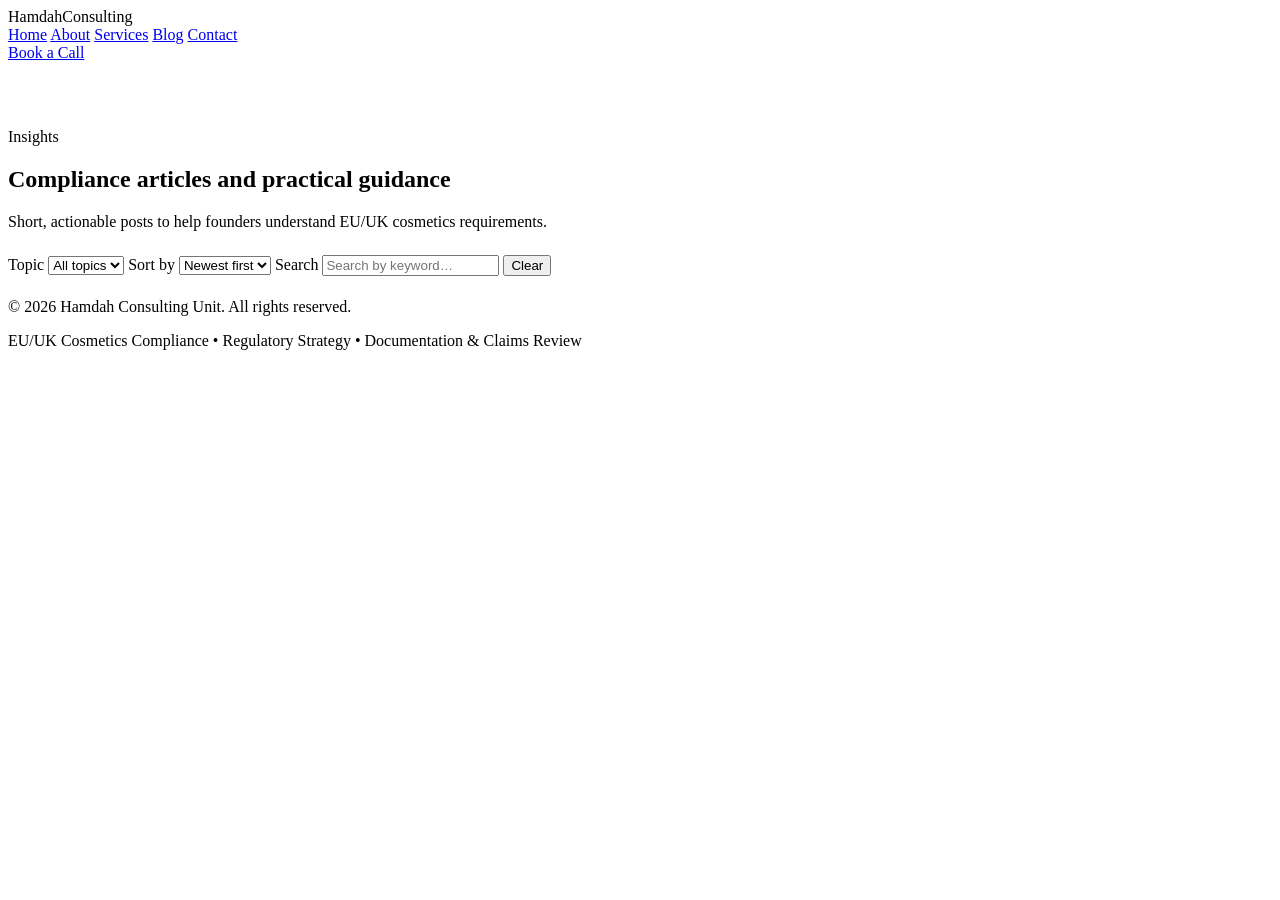
==== blog.html @ 0b945d11 "Add initial blog.html structure and content" ====
<!DOCTYPE html>
<html lang="en">
<head>
  <meta charset="UTF-8" />
  <meta name="viewport" content="width=device-width, initial-scale=1.0" />
  <title>Hamdah Consulting Unit — Blog</title>
  <meta name="description" content="Insights and updates on EU/UK cosmetics compliance, RP services, PIF/CPSR, and labelling." />
  <link rel="stylesheet" href="styles.css" />
</head>
<body>

  <header class="site-header">
    <div class="container header-inner">
      <div class="logo">Hamdah<span>Consulting</span></div>
      <nav class="main-nav">
        <a href="index.html">Home</a>
        <a href="index.html#about">About</a>
        <a href="index.html#services">Services</a>
        <a href="blog.html" class="active">Blog</a>
        <a href="index.html#contact">Contact</a>
      </nav>
      <a href="index.html#contact" class="btn btn-primary">Book a Call</a>
    </div>
  </header>

  <main>
    <section class="section" style="padding-top:50px;">
      <div class="container">
        <div class="section-heading center">
          <p class="badge">Insights</p>
          <h2>Compliance articles and practical guidance</h2>
          <p class="section-subtitle">
            Short, actionable posts to help founders understand EU/UK cosmetics requirements.
          </p>
        </div>

        <!-- Filters -->
        <div class="blog-controls" style="margin-top:24px;">
          <div class="blog-controls-row">
            <label>
              Topic
              <select id="topicFilter">
                <option value="all">All topics</option>
              </select>
            </label>

            <label>
              Sort by
              <select id="sortFilter">
                <option value="newest">Newest first</option>
                <option value="oldest">Oldest first</option>
              </select>
            </label>

            <label class="blog-search">
              Search
              <input id="searchInput" type="search" placeholder="Search by keyword…" />
            </label>

            <button id="clearBtn" class="btn btn-ghost" type="button">Clear</button>
          </div>

          <p id="resultsMeta" style="margin:10px 0 0;color:#4b5563;"></p>
        </div>

        <!-- Blog list -->
        <div id="blogGrid" class="blog-grid" style="margin-top:22px;"></div>
      </div>
    </section>
  </main>

  <footer class="site-footer">
    <div class="container footer-inner">
      <p>© <span id="year"></span> Hamdah Consulting Unit. All rights reserved.</p>
      <p class="footer-meta">EU/UK Cosmetics Compliance • Regulatory Strategy • Documentation &amp; Claims Review</p>
    </div>
  </footer>

  <script>
    document.getElementById('year').textContent = new Date().getFullYear();
  </script>

  <!-- Option A: load posts from JS file -->
  <script src="js/posts.js"></script>
  <script src="js/blog.js"></script>
</body>
</html>
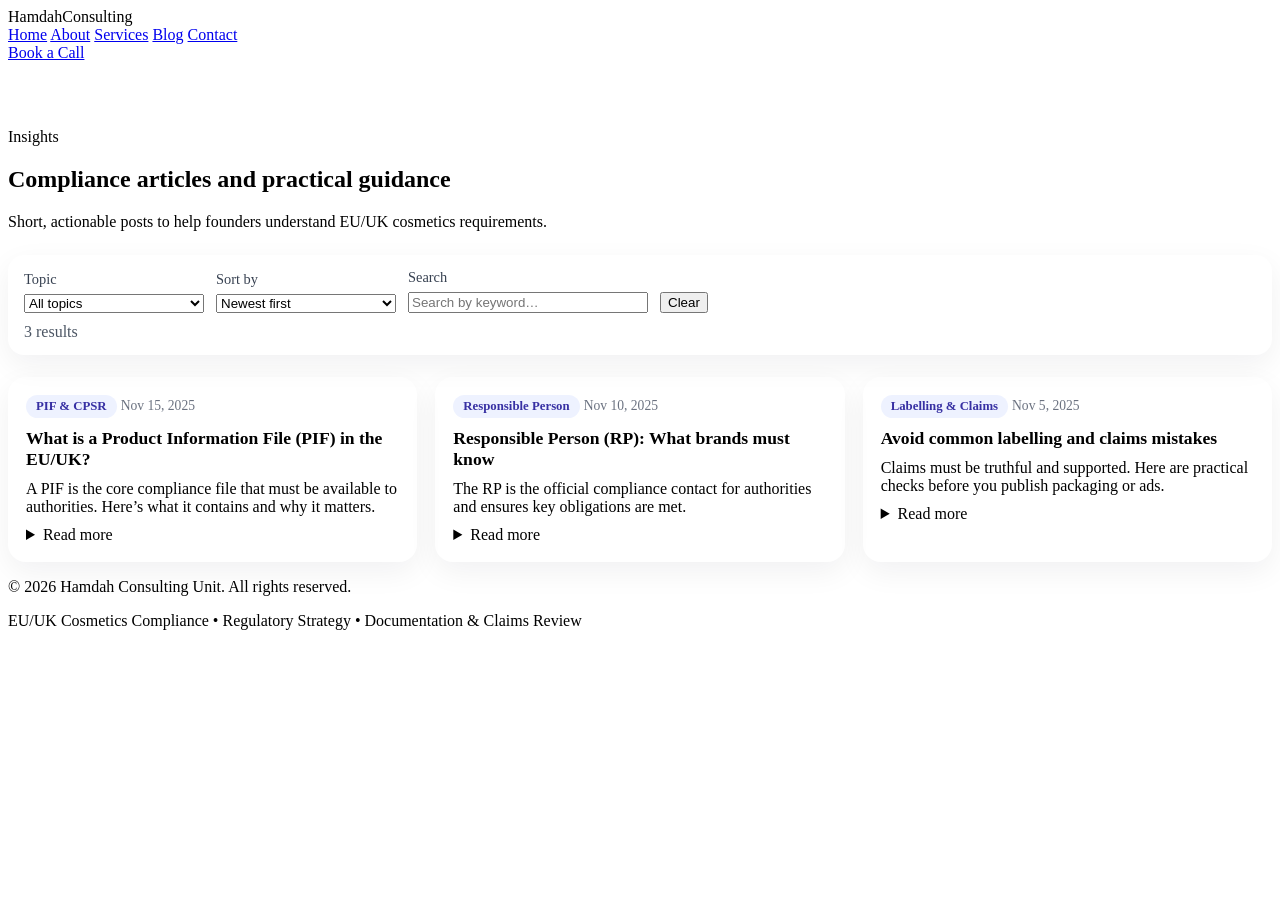
==== commit a9852c28: "Remove unnecessary comments from blog.html" ====
--- a/blog.html
+++ b/blog.html
@@ -34,7 +34,6 @@
           </p>
         </div>
 
-        <!-- Filters -->
         <div class="blog-controls" style="margin-top:24px;">
           <div class="blog-controls-row">
             <label>
@@ -63,7 +62,6 @@
           <p id="resultsMeta" style="margin:10px 0 0;color:#4b5563;"></p>
         </div>
 
-        <!-- Blog list -->
         <div id="blogGrid" class="blog-grid" style="margin-top:22px;"></div>
       </div>
     </section>
@@ -80,7 +78,6 @@
     document.getElementById('year').textContent = new Date().getFullYear();
   </script>
 
-  <!-- Option A: load posts from JS file -->
   <script src="js/posts.js"></script>
   <script src="js/blog.js"></script>
 </body>
--- a/styles.css
+++ b/styles.css
@@ -0,0 +1,32 @@
+/* BLOG */
+.blog-controls { background: #fff; border-radius: 16px; padding: 14px 16px; box-shadow:0 10px 30px rgba(15,23,42,.06); }
+.blog-controls-row { display:flex; flex-wrap:wrap; gap:12px; align-items:end; }
+.blog-controls label { display:flex; flex-direction:column; gap:6px; font-size:.9rem; color:#374151; }
+.blog-controls select,
+.blog-controls input { min-width: 180px; }
+
+.blog-search input { min-width: 240px; }
+
+.blog-grid {
+  display:grid;
+  grid-template-columns: repeat(auto-fit, minmax(260px, 1fr));
+  gap: 18px;
+}
+
+.blog-card {
+  background: var(--panel);
+  border-radius: 18px;
+  padding: 18px;
+  box-shadow:0 10px 30px rgba(15,23,42,.06);
+  display:flex;
+  flex-direction:column;
+  gap:10px;
+}
+
+.blog-meta { color: var(--muted); font-size: .9rem; display:flex; gap:10px; flex-wrap:wrap; }
+.blog-topic { display:inline-flex; padding: 4px 10px; border-radius: 999px; background:#eef2ff; color:#3730a3; font-weight:600; font-size:.8rem; }
+.blog-date { color:#6b7280; font-size:.85rem; }
+.blog-title { margin: 0; font-size: 1.1rem; }
+.blog-excerpt { margin: 0; color: var(--muted); }
+.blog-link { font-weight: 700; color: #1d4ed8; margin-top:auto; }
+.blog-link:hover { text-decoration: underline; }
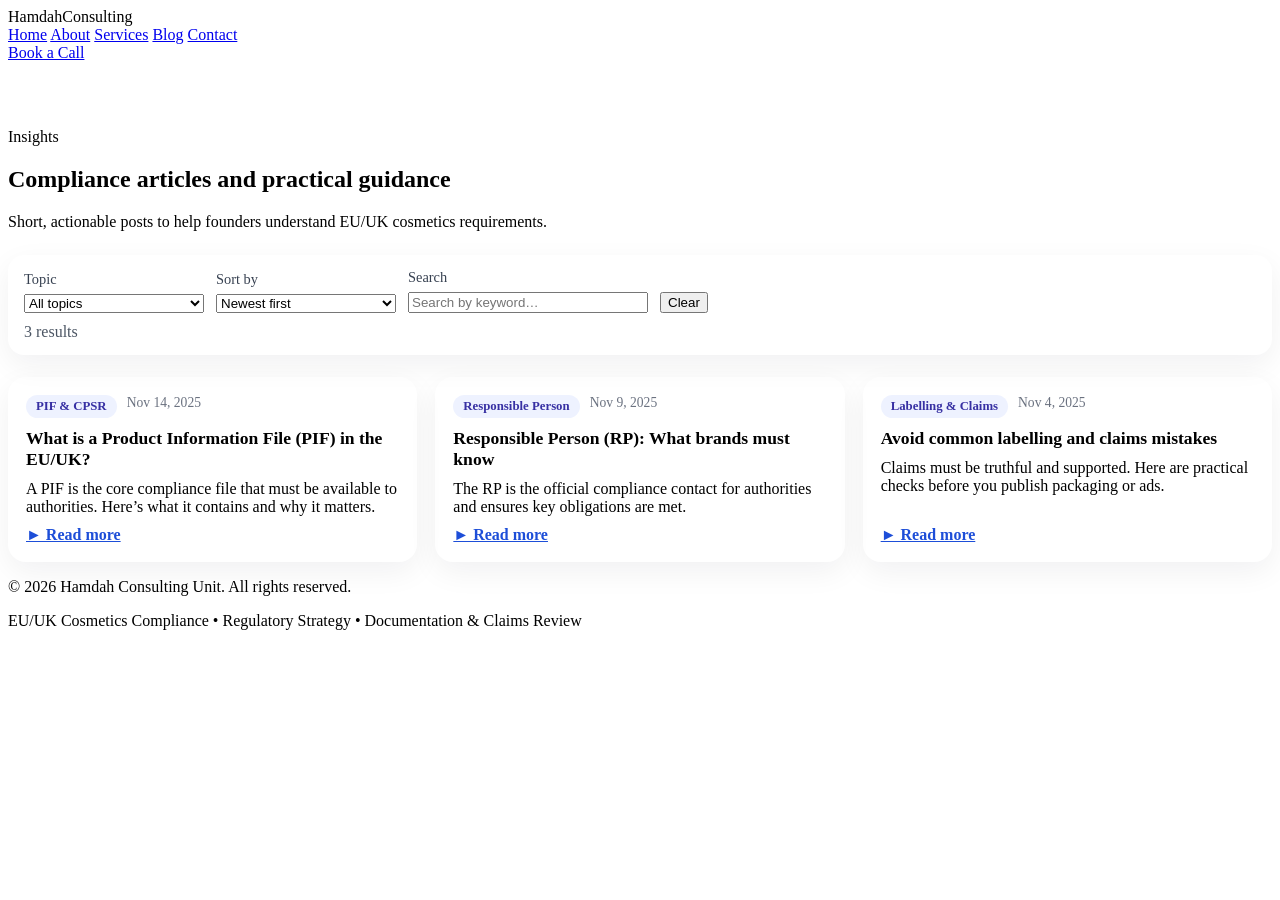
==== commit 4dfdd525: "Update blog.html with improved CSS loading" ====
--- a/blog.html
+++ b/blog.html
@@ -5,10 +5,23 @@
   <meta name="viewport" content="width=device-width, initial-scale=1.0" />
   <title>Hamdah Consulting Unit — Blog</title>
   <meta name="description" content="Insights and updates on EU/UK cosmetics compliance, RP services, PIF/CPSR, and labelling." />
-  <link rel="stylesheet" href="styles.css" />
+
+  <!-- Primary (most common) -->
+  <link id="main-css" rel="stylesheet" href="styles.css" />
+
+  <!-- Fallback: if your file is named style.css instead -->
+  <script>
+    (function () {
+      const link = document.getElementById("main-css");
+      // If styles.css fails, swap to style.css
+      link.addEventListener("error", function () {
+        link.href = "style.css";
+      });
+    })();
+  </script>
 </head>
+
 <body>
-
   <header class="site-header">
     <div class="container header-inner">
       <div class="logo">Hamdah<span>Consulting</span></div>
@@ -75,7 +88,7 @@
   </footer>
 
   <script>
-    document.getElementById('year').textContent = new Date().getFullYear();
+    document.getElementById("year").textContent = new Date().getFullYear();
   </script>
 
   <script src="js/posts.js"></script>
